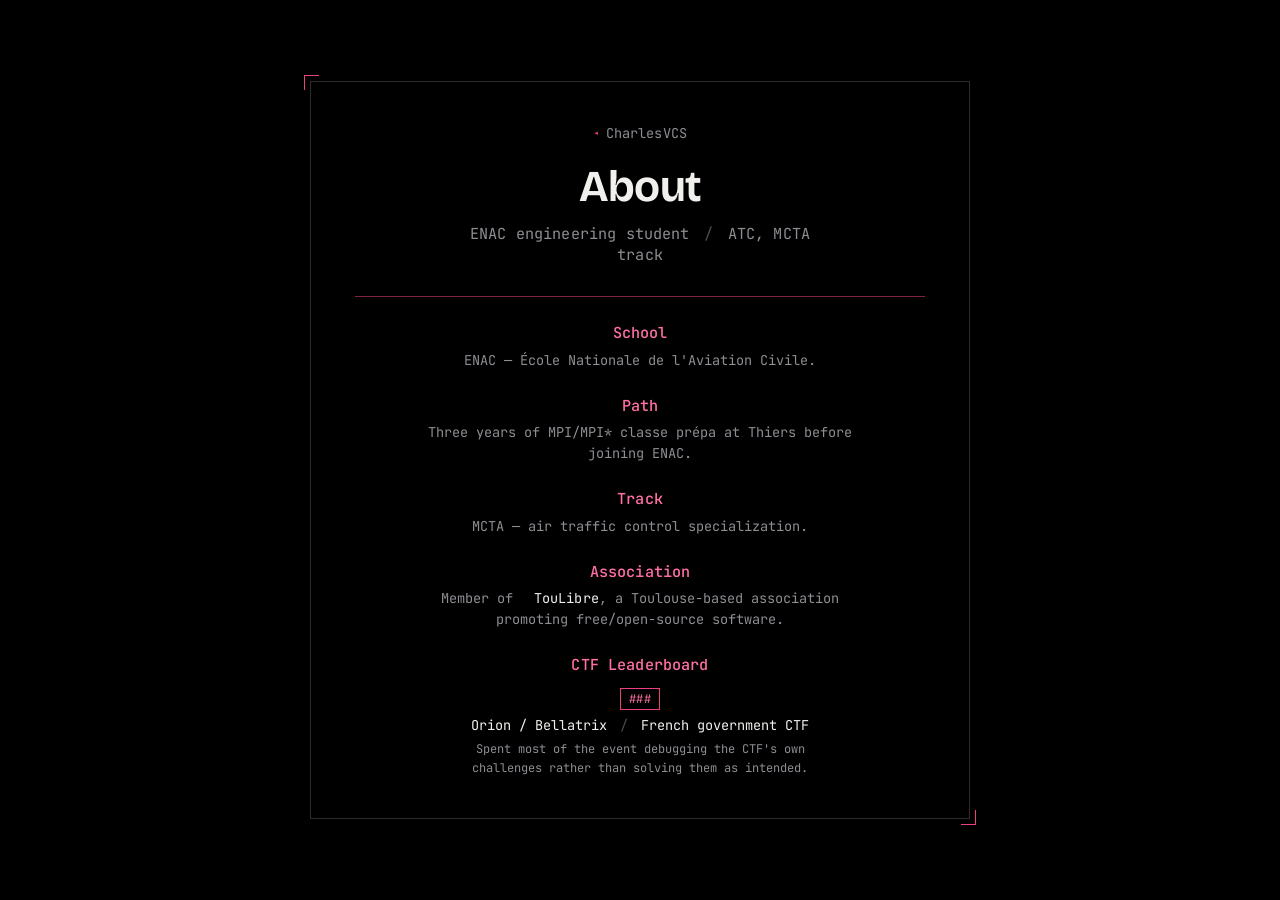
==== about.html @ 08fee900 "Entâme de Portfolio" ====
<!DOCTYPE html>
<html lang="en">
<head>
<meta charset="UTF-8">
<meta name="viewport" content="width=device-width, initial-scale=1.0">
<title>CharlesVCS — About</title>
<meta name="description" content="CharlesVCS — ENAC engineering student, ATC (MCTA) track, prépa MPI/MPI* at Thiers.">
<meta name="theme-color" content="#000000">
<link rel="icon" href="data:image/svg+xml,%3Csvg xmlns='http://www.w3.org/2000/svg' viewBox='0 0 64 64'%3E%3Crect width='64' height='64' fill='%23000000'/%3E%3Ctext x='32' y='43' font-family='Georgia,serif' font-size='34' fill='%23eb3f82' text-anchor='middle'%3EC%3C/text%3E%3C/svg%3E">
<link rel="preconnect" href="https://fonts.googleapis.com">
<link rel="preconnect" href="https://fonts.gstatic.com" crossorigin>
<link href="https://fonts.googleapis.com/css2?family=Bricolage+Grotesque:opsz,wght@12..96,200..800&family=JetBrains+Mono:wght@400;500&display=swap" rel="stylesheet">
<link rel="stylesheet" href="css/style.css">
</head>
<body>
<main class="card">
  <a class="back-link" href="index.html">
    <span class="link-mark" aria-hidden="true">◂</span>
    <span>CharlesVCS</span>
  </a>
  <h1 class="page-title">About</h1>
  <p class="context">ENAC engineering student <span class="context-dim">/</span> ATC, MCTA track</p>
  <hr class="rule" aria-hidden="true">
  <ul class="project-list">
    <li class="project">
      <h2 class="project-title">School</h2>
      <p class="project-desc">ENAC — École Nationale de l'Aviation Civile.</p>
    </li>
    <li class="project">
      <h2 class="project-title">Path</h2>
      <p class="project-desc">Three years of MPI/MPI* classe prépa at Thiers before joining ENAC.</p>
    </li>
    <li class="project">
      <h2 class="project-title">Track</h2>
      <p class="project-desc">MCTA — air traffic control specialization.</p>
    </li>
    <li class="project">
      <h2 class="project-title">Association</h2>
      <p class="project-desc">Member of <a class="link link-inline" href="https://toulibre.org/" target="_blank" rel="noreferrer"><span class="link-mark" aria-hidden="true">▸</span><span class="link-label">TouLibre</span></a>, a Toulouse-based association promoting free/open-source software.</p>
    </li>
    <li class="project">
      <h2 class="project-title">CTF Leaderboard</h2>
      <ol class="leaderboard-list">
        <li class="leaderboard-entry">
          <!-- TODO(charles): replace ### with your real final rank -->
          <span class="leaderboard-rank">###</span>
          <p class="leaderboard-event">Orion / Bellatrix <span class="context-dim">/</span> French government CTF</p>
          <p class="leaderboard-result">Spent most of the event debugging the CTF's own challenges rather than solving them as intended.</p>
        </li>
      </ol>
    </li>
  </ul>
</main>
<script src="js/main.js"></script>
</body>
</html>
---- css/style.css ----
:root {
  --bg: #000000;
  --ink: #f1f0ec;
  --ink-soft: #8d8d93;
  --accent: #eb3f82;
  --accent-deep: #ff6fa4;
  --border: color-mix(in srgb, var(--ink) 18%, transparent);
  --rule: color-mix(in srgb, var(--accent) 55%, transparent);
  --focus: var(--accent-deep);

  /* Type scale: one display role per page, three label-register tiers.
     Named by role, not by value — see DESIGN.md Typography. */
  --display-size: clamp(2.5rem, 8vw, 4rem); /* .name — the one headline */
  --display-size-page: clamp(2rem, 6vw, 2.75rem); /* .page-title — about/projects */
  --label-size: clamp(0.85rem, 1.6vw, 0.95rem); /* primary label: context line + nav links */
  --label-size-title: 0.95rem; /* project-title — a mini-heading, stays full size at every width */
  --label-size-sm: 0.85rem; /* secondary label: back-link, project description */
  --label-size-xs: 0.75rem; /* fine print: the card-back license details */
}

* {
  box-sizing: border-box;
}

html {
  color-scheme: dark;
}

body {
  margin: 0;
  min-height: 100vh;
  background: var(--bg);
  color: var(--ink);
  font-family: "Bricolage Grotesque", system-ui, sans-serif;
  display: flex;
  align-items: center;
  justify-content: center;
  padding: 1.5rem;
  perspective: 1100px;
}

::selection {
  background: var(--accent);
  color: #000;
}

:focus-visible {
  outline: 2px solid var(--focus);
  outline-offset: 3px;
  border-radius: 0;
}

.flip-card {
  position: relative;
  width: min(660px, 100%);
  display: grid;
  transform-style: preserve-3d;
  cursor: grab;
}

.flip-card.is-grabbed {
  cursor: grabbing;
  user-select: none;
}

.card {
  position: relative;
  width: min(660px, 100%);
  padding: clamp(1.75rem, 4vw, 2.5rem) clamp(1.75rem, 4.5vw, 2.75rem);
  border: 1px solid var(--border);
  text-align: center;
  cursor: grab;
}

.card.is-grabbed {
  cursor: grabbing;
  user-select: none;
}

/* Nested inside .flip-card, each face fills the shared grid cell and defers its
   cursor to the wrapper that's actually being dragged. */
.flip-card .card {
  grid-area: 1 / 1;
  width: 100%;
  backface-visibility: hidden;
  cursor: inherit;
}

.card-face--back {
  transform: rotateY(180deg);
  display: flex;
  flex-direction: column;
  align-items: center;
  justify-content: center;
  gap: 1.1rem;
}

.card::before,
.card::after {
  content: "";
  position: absolute;
  width: 14px;
  height: 14px;
  opacity: 0;
  animation: corner-in 0.5s ease 0.75s forwards;
}

.card::before {
  top: -7px;
  left: -7px;
  border-top: 1px solid var(--accent);
  border-left: 1px solid var(--accent);
}

.card::after {
  bottom: -7px;
  right: -7px;
  border-bottom: 1px solid var(--accent);
  border-right: 1px solid var(--accent);
}

.header {
  display: flex;
  align-items: center;
  justify-content: center;
  gap: 1rem;
}

.name {
  margin: 0;
  font-size: var(--display-size);
  font-weight: 650;
  letter-spacing: -0.03em;
  line-height: 0.98;
  opacity: 0;
  transform: translateY(0.4em);
  animation: rise 0.7s cubic-bezier(0.16, 1, 0.3, 1) forwards;
}

.mascot {
  flex: none;
  width: clamp(56px, 11vw, 84px);
  height: clamp(56px, 11vw, 84px);
  object-fit: cover;
  image-rendering: pixelated;
  opacity: 0;
  animation: rise 0.7s cubic-bezier(0.16, 1, 0.3, 1) 0.1s forwards;
}

.context {
  margin: 0.9rem auto 0;
  max-width: 42ch;
  font-family: "JetBrains Mono", ui-monospace, monospace;
  font-size: var(--label-size);
  letter-spacing: 0.01em;
  color: var(--ink-soft);
  opacity: 0;
  transform: translateY(0.4em);
  animation: rise 0.7s cubic-bezier(0.16, 1, 0.3, 1) 0.15s forwards;
}

.context-dim {
  color: color-mix(in srgb, var(--ink-soft) 55%, transparent);
  padding: 0 0.35em;
}

.rule {
  width: 0%;
  height: 1px;
  margin: 1.9rem 0 1.6rem;
  border: 0;
  background: var(--rule);
  animation: extend 0.8s cubic-bezier(0.16, 1, 0.3, 1) 0.45s forwards;
}

.links {
  display: flex;
  align-items: center;
  justify-content: center;
  gap: 0.6rem;
  flex-wrap: wrap;
  opacity: 0;
  transform: translateY(0.4em);
  animation: rise 0.7s cubic-bezier(0.16, 1, 0.3, 1) 0.55s forwards;
}

.link-group {
  display: flex;
  align-items: center;
  gap: 0.75rem;
  flex-wrap: wrap;
  position: relative;
}

.link-group + .link-group {
  padding-left: 0.6rem;
  border-left: 1px solid var(--border);
}

.link {
  position: relative;
  display: inline-flex;
  align-items: baseline;
  gap: 0.4em;
  color: var(--ink);
  text-decoration: none;
  font-family: "JetBrains Mono", ui-monospace, monospace;
  font-size: var(--label-size);
  letter-spacing: 0.01em;
  padding-bottom: 0.2em;
  cursor: pointer;
}

.link-inline {
  font-size: 1em;
  padding-bottom: 0;
}

.link-mark {
  font-size: 0.8em;
  color: var(--accent);
  opacity: 0;
  transform: translateX(-0.4em);
  transition: transform 0.25s cubic-bezier(0.16, 1, 0.3, 1), opacity 0.2s ease;
}

.link::after {
  content: "";
  position: absolute;
  left: 0;
  bottom: 0;
  width: 100%;
  height: 1px;
  background: var(--accent-deep);
  transform: scaleX(0);
  transform-origin: left;
  transition: transform 0.3s cubic-bezier(0.16, 1, 0.3, 1);
}

.link:hover,
.link:focus-visible {
  color: var(--accent-deep);
}

.link:hover .link-mark,
.link:focus-visible .link-mark {
  opacity: 1;
  transform: translateX(0);
}

.link:hover::after,
.link:focus-visible::after {
  transform: scaleX(1);
}

@keyframes rise {
  to {
    opacity: 1;
    transform: translateY(0);
  }
}

@keyframes extend {
  to {
    width: 100%;
  }
}

@keyframes corner-in {
  to {
    opacity: 1;
  }
}

@media (prefers-reduced-motion: reduce) {
  .name,
  .mascot,
  .context,
  .links {
    animation: none;
    opacity: 1;
    transform: none;
  }

  .rule {
    animation: none;
    width: 100%;
  }

  .card::before,
  .card::after {
    animation: none;
    opacity: 1;
  }

  .link-mark,
  .link::after {
    transition: none;
  }
}

.back-link {
  display: inline-flex;
  align-items: center;
  gap: 0.4em;
  color: var(--ink-soft);
  text-decoration: none;
  font-family: "JetBrains Mono", ui-monospace, monospace;
  font-size: var(--label-size-sm);
  letter-spacing: 0.01em;
  cursor: pointer;
}

.back-link .link-mark {
  opacity: 1;
  transform: none;
  transition: transform 0.25s cubic-bezier(0.16, 1, 0.3, 1), color 0.25s ease;
}

.back-link:hover,
.back-link:focus-visible {
  color: var(--accent-deep);
}

.back-link:hover .link-mark,
.back-link:focus-visible .link-mark {
  color: var(--accent-deep);
  transform: translateX(-0.2em);
}

.page-title {
  margin: 1.4rem 0 0;
  font-size: var(--display-size-page);
  font-weight: 650;
  letter-spacing: -0.02em;
  line-height: 1;
}

.project-list {
  list-style: none;
  margin: 0;
  padding: 0;
  display: flex;
  flex-direction: column;
  gap: 1.5rem;
}

.project-title {
  margin: 0 0 0.4rem;
  font-family: "JetBrains Mono", ui-monospace, monospace;
  font-size: var(--label-size-title);
  font-weight: 500;
  letter-spacing: 0.01em;
  color: var(--accent-deep);
}

.project-desc {
  margin: 0 auto;
  max-width: 54ch;
  font-family: "JetBrains Mono", ui-monospace, monospace;
  font-size: var(--label-size-sm);
  line-height: 1.55;
  color: var(--ink-soft);
}

.leaderboard-list {
  list-style: none;
  margin: 0.8rem 0 0;
  padding: 0;
  display: flex;
  flex-direction: column;
  gap: 1.5rem;
}

.leaderboard-entry {
  display: flex;
  flex-direction: column;
  align-items: center;
  gap: 0.4rem;
}

.leaderboard-rank {
  display: inline-flex;
  align-items: center;
  justify-content: center;
  min-width: 2.5em;
  padding: 0.15em 0.6em;
  border: 1px solid var(--accent);
  font-family: "JetBrains Mono", ui-monospace, monospace;
  font-size: var(--label-size-xs);
  letter-spacing: 0.05em;
  color: var(--accent-deep);
}

.leaderboard-event {
  margin: 0;
  font-family: "JetBrains Mono", ui-monospace, monospace;
  font-size: var(--label-size-sm);
  color: var(--ink);
}

.leaderboard-result {
  margin: 0;
  max-width: 54ch;
  font-family: "JetBrains Mono", ui-monospace, monospace;
  font-size: var(--label-size-xs);
  line-height: 1.55;
  color: var(--ink-soft);
}

.license-header {
  display: flex;
  align-items: center;
  gap: 0.6rem;
}

.license-chip {
  flex: none;
  width: 22px;
  height: 16px;
  border: 1px solid var(--accent);
  background-image:
    linear-gradient(var(--accent) 1px, transparent 1px),
    linear-gradient(var(--accent) 1px, transparent 1px),
    linear-gradient(90deg, var(--accent) 1px, transparent 1px);
  background-size: 100% 1px, 100% 1px, 1px 100%;
  background-position: 0 34%, 0 68%, 50% 0;
  background-repeat: no-repeat;
}

.license-label {
  font-family: "JetBrains Mono", ui-monospace, monospace;
  font-size: var(--label-size-xs);
  letter-spacing: 0.22em;
  text-transform: uppercase;
  color: var(--ink-soft);
}

.license-mark {
  display: flex;
  align-items: center;
  gap: 1rem;
}

.license-diamond {
  flex: none;
  width: 8px;
  height: 8px;
  background: var(--accent);
  transform: rotate(45deg);
}

.enac-mark {
  display: block;
  width: clamp(120px, 28vw, 164px);
  height: auto;
}

.license-footer {
  display: flex;
  flex-direction: column;
  align-items: center;
  gap: 0.6rem;
}

.license-id {
  font-family: "JetBrains Mono", ui-monospace, monospace;
  font-size: var(--label-size-xs);
  letter-spacing: 0.05em;
  color: var(--ink-soft);
}

.license-strip {
  width: min(200px, 60%);
  height: 8px;
  background-image: repeating-linear-gradient(
    90deg,
    var(--ink-soft) 0,
    var(--ink-soft) 1px,
    transparent 1px,
    transparent 5px
  );
  opacity: 0.6;
}

.license-caption {
  margin: 0;
  font-family: "JetBrains Mono", ui-monospace, monospace;
  font-size: var(--label-size-xs);
  letter-spacing: 0.05em;
  color: var(--ink-soft);
}

@media (max-width: 420px) {
  .links {
    gap: 0.45rem;
  }

  .link-group {
    gap: 0.5rem;
  }

  .link-group + .link-group {
    padding-left: 0.45rem;
  }
}
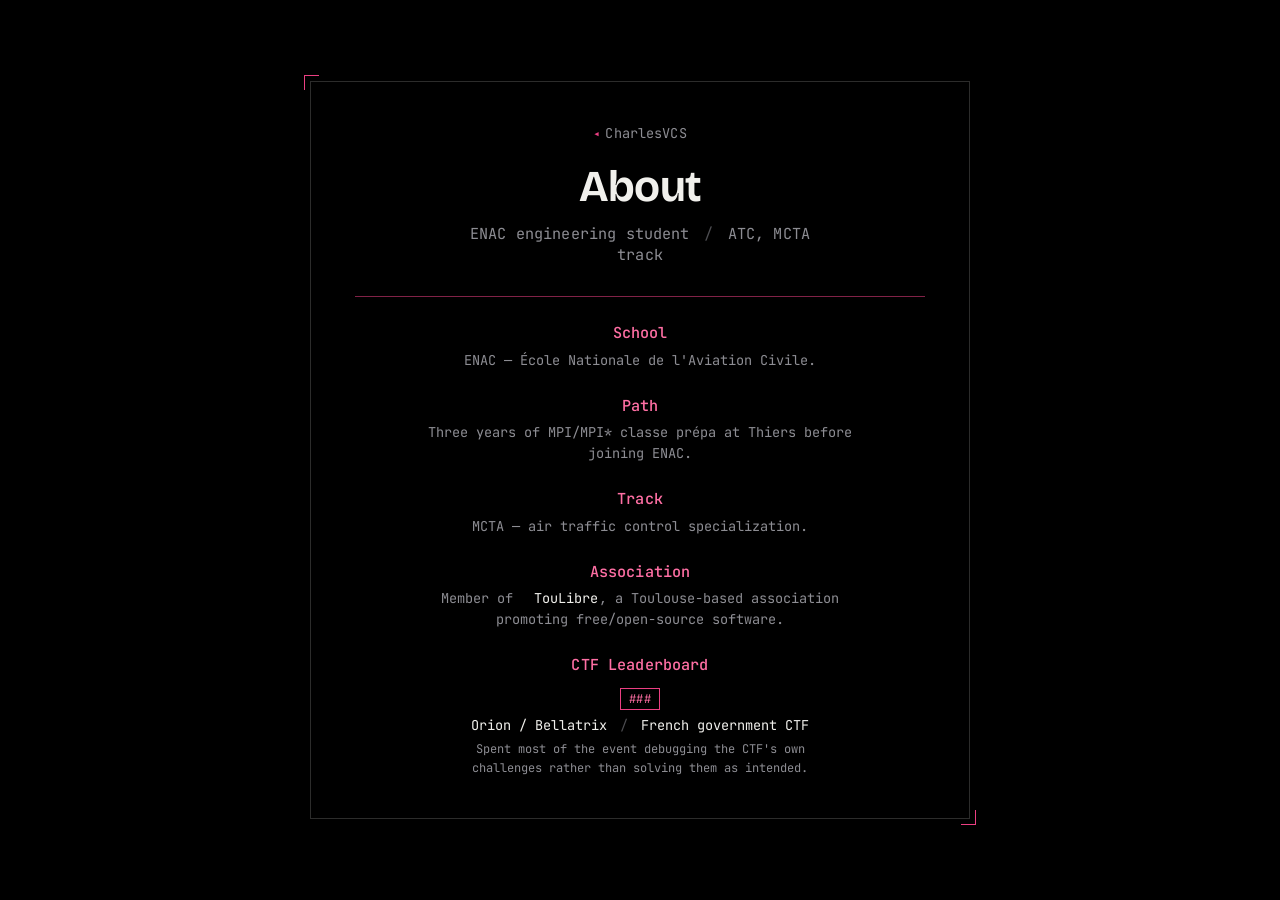
==== commit 0c9ed219: "Test + Ajout RebondisBulle" ====
--- a/about.html
+++ b/about.html
@@ -7,9 +7,6 @@
 <meta name="description" content="CharlesVCS — ENAC engineering student, ATC (MCTA) track, prépa MPI/MPI* at Thiers.">
 <meta name="theme-color" content="#000000">
 <link rel="icon" href="data:image/svg+xml,%3Csvg xmlns='http://www.w3.org/2000/svg' viewBox='0 0 64 64'%3E%3Crect width='64' height='64' fill='%23000000'/%3E%3Ctext x='32' y='43' font-family='Georgia,serif' font-size='34' fill='%23eb3f82' text-anchor='middle'%3EC%3C/text%3E%3C/svg%3E">
-<link rel="preconnect" href="https://fonts.googleapis.com">
-<link rel="preconnect" href="https://fonts.gstatic.com" crossorigin>
-<link href="https://fonts.googleapis.com/css2?family=Bricolage+Grotesque:opsz,wght@12..96,200..800&family=JetBrains+Mono:wght@400;500&display=swap" rel="stylesheet">
 <link rel="stylesheet" href="css/style.css">
 </head>
 <body>
--- a/css/style.css
+++ b/css/style.css
@@ -1,3 +1,19 @@
+@font-face {
+  font-family: 'Bricolage Grotesque';
+  font-style: normal;
+  font-weight: 200 800;
+  font-display: swap;
+  src: url('../fonts/bricolage-grotesque-latin.woff2') format('woff2');
+}
+
+@font-face {
+  font-family: 'JetBrains Mono';
+  font-style: normal;
+  font-weight: 400 800;
+  font-display: swap;
+  src: url('../fonts/jetbrains-mono-latin.woff2') format('woff2');
+}
+
 :root {
   --bg: #000000;
   --ink: #f1f0ec;
@@ -208,6 +224,7 @@
   font-size: var(--label-size);
   letter-spacing: 0.01em;
   padding-bottom: 0.2em;
+  white-space: nowrap;
   cursor: pointer;
 }
 
@@ -308,6 +325,7 @@
   font-family: "JetBrains Mono", ui-monospace, monospace;
   font-size: var(--label-size-sm);
   letter-spacing: 0.01em;
+  white-space: nowrap;
   cursor: pointer;
 }
 
@@ -491,6 +509,33 @@
   color: var(--ink-soft);
 }
 
+.spark-field {
+  position: fixed;
+  inset: 0;
+  pointer-events: none;
+  z-index: 10;
+}
+
+.spark {
+  position: fixed;
+  left: 0;
+  top: 0;
+  clip-path: polygon(50% 0%, 61% 35%, 100% 50%, 61% 65%, 50% 100%, 39% 65%, 0% 50%, 39% 35%);
+  pointer-events: none;
+  animation: spark-fly 0.6s cubic-bezier(0.16, 1, 0.3, 1) forwards;
+}
+
+@keyframes spark-fly {
+  from {
+    opacity: 1;
+    transform: translate(-50%, -50%) rotate(var(--rot, 0deg)) scale(1);
+  }
+  to {
+    opacity: 0;
+    transform: translate(calc(-50% + var(--dx)), calc(-50% + var(--dy))) rotate(var(--rot, 0deg)) scale(0.25);
+  }
+}
+
 @media (max-width: 420px) {
   .links {
     gap: 0.45rem;
